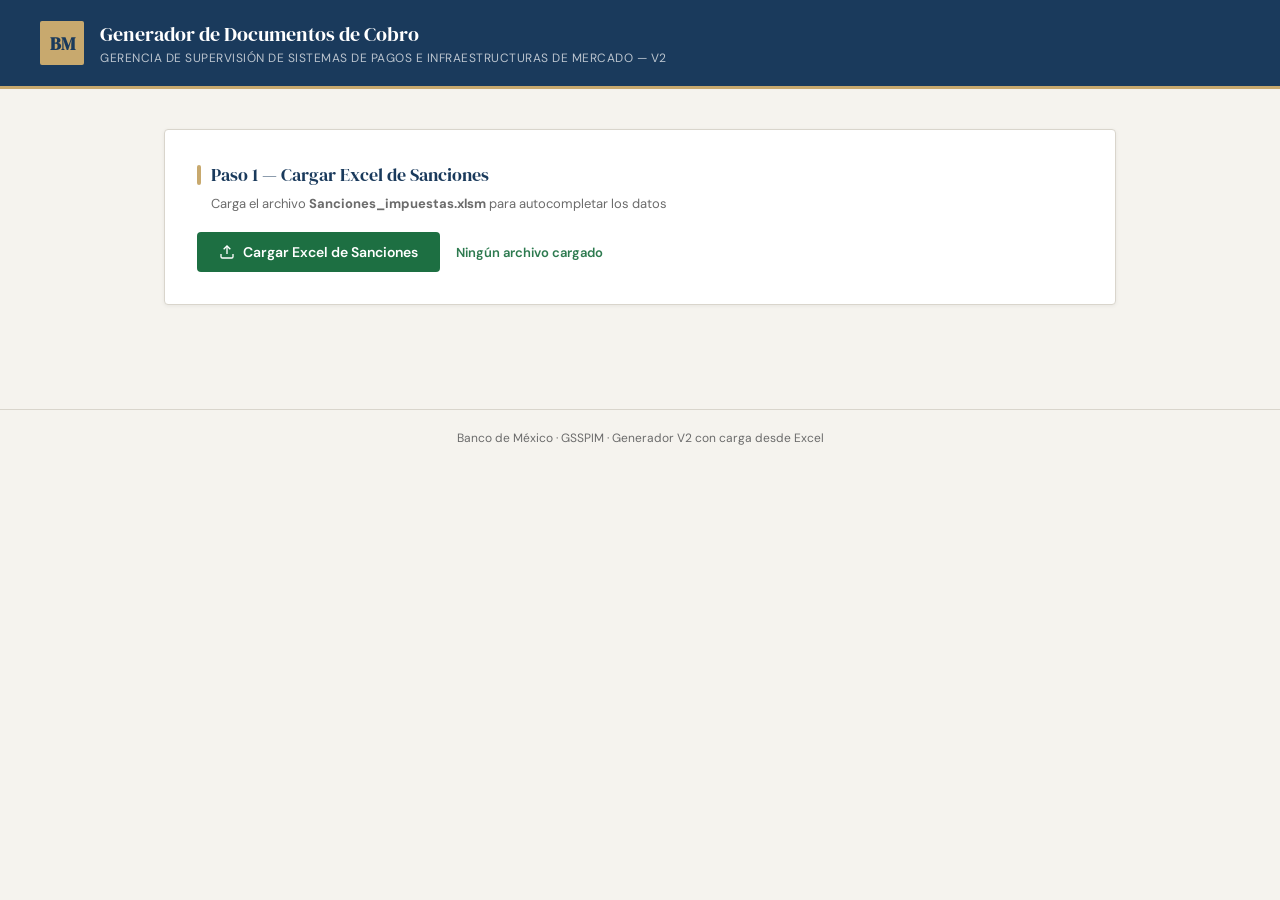
==== index.html @ 715772fc "Rename index_v2.html to index.html cambio nombre al archivo index" ====
<!DOCTYPE html>
<html lang="es">
<head>
<meta charset="UTF-8">
<meta name="viewport" content="width=device-width, initial-scale=1.0">
<title>Generador de Documentos de Cobro - GSSPIM</title>
<script src="xlsx.full.min.js"></script>
<script src="jszip.min.js"></script>
<script src="exceljs.min.js"></script>
<style>
@import url('https://fonts.googleapis.com/css2?family=DM+Serif+Display&family=DM+Sans:wght@300;400;500;600&display=swap');
:root{--bg:#f5f3ee;--surface:#fff;--accent:#1a3a5c;--accent2:#c8a96e;--text:#1c1c1c;--muted:#6b6b6b;--border:#d9d5cc;--ok:#2d7a4f;--err:#b83232;--r:4px}
*{box-sizing:border-box;margin:0;padding:0}
body{font-family:'DM Sans',sans-serif;background:var(--bg);color:var(--text);min-height:100vh}
header{background:var(--accent);color:#fff;padding:20px 40px;display:flex;align-items:center;gap:16px;border-bottom:3px solid var(--accent2)}
.logo{width:44px;height:44px;background:var(--accent2);border-radius:2px;display:flex;align-items:center;justify-content:center;font-family:'DM Serif Display',serif;font-size:18px;color:var(--accent);flex-shrink:0;font-weight:900}
header h1{font-family:'DM Serif Display',serif;font-size:20px;font-weight:400}
header p{font-size:12px;opacity:.7;margin-top:2px;letter-spacing:.5px;text-transform:uppercase}
.container{max-width:1000px;margin:0 auto;padding:40px 24px}
.card{background:var(--surface);border:1px solid var(--border);border-radius:var(--r);padding:32px;margin-bottom:24px;box-shadow:0 1px 4px rgba(0,0,0,.06)}
.card-title{font-family:'DM Serif Display',serif;font-size:18px;color:var(--accent);margin-bottom:8px;display:flex;align-items:center;gap:10px}
.card-title::before{content:'';display:block;width:4px;height:20px;background:var(--accent2);border-radius:2px}
.card-sub{font-size:13px;color:var(--muted);margin-bottom:20px;padding-left:14px}
.grid{display:grid;grid-template-columns:1fr 1fr;gap:18px}
.fg{display:flex;flex-direction:column;gap:6px}
.full{grid-column:1/-1}
label{font-size:12px;font-weight:600;color:var(--muted);text-transform:uppercase;letter-spacing:.6px}
.req{color:var(--accent2);margin-left:2px}
input,select{font-family:'DM Sans',sans-serif;font-size:14px;border:1px solid var(--border);border-radius:var(--r);padding:10px 12px;color:var(--text);background:var(--bg);transition:.15s;width:100%}
input:focus,select:focus{outline:none;border-color:var(--accent);box-shadow:0 0 0 3px rgba(26,58,92,.1);background:#fff}
hr.div{border:none;border-top:1px solid var(--border);margin:20px 0}
.btns{display:flex;gap:12px;flex-wrap:wrap}
.btn{font-family:'DM Sans',sans-serif;font-size:14px;font-weight:600;padding:11px 22px;border:none;border-radius:var(--r);cursor:pointer;display:flex;align-items:center;gap:8px;transition:.15s}
.btn-p{background:var(--accent);color:#fff}.btn-p:hover{background:#0f2540;transform:translateY(-1px)}
.btn-s{background:var(--accent2);color:var(--accent)}.btn-s:hover{background:#b89558;transform:translateY(-1px)}
.btn-o{background:transparent;color:var(--accent);border:1.5px solid var(--accent)}.btn-o:hover{background:var(--accent);color:#fff}
.btn-xl{background:#1d6f42;color:#fff}.btn-xl:hover{background:#155233;transform:translateY(-1px)}
.preview-box{background:#f9f8f5;border:1px dashed var(--border);border-radius:var(--r);padding:20px;font-size:13px;line-height:1.8}
.tag{display:inline-block;background:#eef2f7;color:var(--accent);border-radius:2px;padding:1px 6px;font-size:11px;font-weight:600;margin:0 2px}
.alert{padding:12px 16px;border-radius:var(--r);font-size:13px;margin-bottom:16px}
.al-ok{background:#f0f9f4;border:1px solid #a3d9b8;color:var(--ok)}
.al-err{background:#fdf2f2;border:1px solid #e8a4a4;color:var(--err)}
.hint{font-size:11px;color:var(--muted);margin-top:2px}
.cc{font-size:11px;text-align:right;color:var(--muted)}
.cc.warn{color:var(--accent2)}.cc.over{color:var(--err);font-weight:600}
.imp-box{background:#eef2f7;border:1px solid #c5d5e8;border-radius:var(--r);padding:8px 14px;font-size:13px;color:var(--accent);display:none;margin-top:6px}
.imp-box strong{font-size:11px;display:block;margin-bottom:2px}
.search-bar{display:flex;gap:12px;align-items:center;margin-bottom:16px}
.search-bar input{flex:1}
.lbl-archivo{font-size:13px;color:var(--ok);font-weight:600}
table{width:100%;border-collapse:collapse;font-size:13px;table-layout:fixed}
thead th{background:var(--accent);color:#fff;padding:10px 12px;text-align:left;font-weight:600;font-size:12px;text-transform:uppercase;letter-spacing:.4px;overflow:hidden;position:sticky;top:0;z-index:2}
thead th:nth-child(1){width:35%}
thead th:nth-child(2){width:18%}
thead th:nth-child(3){width:22%}
thead th:nth-child(4){width:25%}
tbody tr{border-bottom:1px solid var(--border);transition:background .1s}
tbody tr:hover{background:#f0f4f9;cursor:pointer}
tbody tr.sel{background:#dbeafe}
tbody td{padding:9px 12px;overflow:hidden;text-overflow:ellipsis;white-space:nowrap;word-break:break-word;white-space:normal}
.tbl-wrap{max-height:320px;overflow-y:auto;border:1px solid var(--border);border-radius:var(--r)}
footer{text-align:center;padding:20px;font-size:12px;color:var(--muted);border-top:1px solid var(--border);margin-top:40px}
@media(max-width:600px){.grid{grid-template-columns:1fr}.full{grid-column:1}header{padding:16px 20px}.container{padding:20px 16px}.card{padding:20px}}
</style>
</head>
<body>
<header>
  <div class="logo">BM</div>
  <div>
    <h1>Generador de Documentos de Cobro</h1>
    <p>Gerencia de Supervisi&#xF3;n de Sistemas de Pagos e Infraestructuras de Mercado &#x2014; V2</p>
  </div>
</header>
<div class="container">
  <div id="alert-area"></div>

  <div class="card">
    <div class="card-title">Paso 1 &#x2014; Cargar Excel de Sanciones</div>
    <div class="card-sub">Carga el archivo <strong>Sanciones_impuestas.xlsm</strong> para autocompletar los datos</div>
    <div style="display:flex;align-items:center;gap:16px;flex-wrap:wrap">
      <button class="btn btn-xl" id="btn-cargar">
        <svg width="16" height="16" fill="none" stroke="currentColor" stroke-width="2" viewBox="0 0 24 24"><path d="M21 15v4a2 2 0 0 1-2 2H5a2 2 0 0 1-2-2v-4"/><polyline points="17 8 12 3 7 8"/><line x1="12" y1="3" x2="12" y2="15"/></svg>
        Cargar Excel de Sanciones
      </button>
      <span class="lbl-archivo" id="lbl-archivo">Ning&#xFA;n archivo cargado</span>
    </div>
    <input type="file" id="file-input" accept=".xlsx,.xlsm,.xls" style="display:none">
  </div>

  <div class="card" id="sec-tabla" style="display:none">
    <div class="card-title">Paso 2 &#x2014; Selecciona el Registro</div>
    <div class="card-sub">Busca por instituci&#xF3;n, No. Resoluci&#xF3;n, expediente o memorando y haz clic en la fila</div>
    <div class="search-bar">
      <input type="text" id="buscador" placeholder="&#x1F50D; Buscar...">
    </div>
    <div class="tbl-wrap">
      <table>
        <thead>
          <tr>
            <th>Instituci&#xF3;n</th>
            <th>No. Memorando</th>
            <th>Expediente</th>
            <th>No. Resoluci&#xF3;n</th>
          </tr>
        </thead>
        <tbody id="tbl-body"></tbody>
      </table>
    </div>
  </div>

  <div class="card" id="sec-form" style="display:none">
    <div class="card-title">Paso 3 &#x2014; Verifica y Edita los Datos</div>
    <div class="card-sub">Todos los campos se autocompletan desde el Excel pero puedes editarlos libremente</div>
    <div class="grid">
      <div class="fg full">
        <label>Nombre Instituci&#xF3;n <span class="req">*</span></label>
        <input type="text" id="inst-nombre" placeholder="Nombre completo de la instituci&#xF3;n">
      </div>
      <div class="fg">
        <label>CASFIM <span class="req">*</span></label>
        <input type="text" id="casfim" placeholder="Ej: 40012">
      </div>
      <div class="fg">
        <label>Tipo de Operaci&#xF3;n</label>
        <select id="operacion"><option value="S">S &#x2014; Sanci&#xF3;n</option><option value="D">D &#x2014; Devoluci&#xF3;n</option></select>
      </div>
      <div class="fg">
        <label>No. Resoluci&#xF3;n <span class="req">*</span></label>
        <input type="text" id="no-res" placeholder="Ej: S22-118-2026">
      </div>
      <div class="fg">
        <label>Expediente <span class="req">*</span></label>
        <input type="text" id="exp" placeholder="Ej: SP.ID.CDA.2025.109">
      </div>
      <div class="fg full">
        <label>Importe (MXN) <span class="req">*</span></label>
        <input type="number" id="importe" placeholder="Ingresa el importe" min="0" step="0.01">
      </div>
      <div class="fg full">
        <label>* TEXTO (m&#xE1;x. 42 caracteres) <span class="req">*</span></label>
        <input type="text" id="texto" placeholder="S22-118-2026/SP.ID.CDA.2025.109" maxlength="60">
        <div class="cc" id="cc">0 / 42</div>
      </div>
    </div>
    <hr class="div">
    <div style="margin-bottom:16px;font-weight:600;font-size:13px;color:var(--accent);text-transform:uppercase;letter-spacing:.5px">Datos del Memorando Word</div>
    <div class="grid">
      <div class="fg">
        <label>No. Memorando (Ref.) <span class="req">*</span></label>
        <input type="text" id="memo" placeholder="Ej: D02-2026-079">
      </div>
      <div class="fg">
        <label>Fecha del Memorando <span class="req">*</span></label>
        <input type="date" id="f-memo">
        <div class="hint">Fecha de solicitud de cobro</div>
      </div>
      <div class="fg">
        <label>Fecha del escrito de la instituci&#xF3;n <span class="req">*</span></label>
        <input type="date" id="f-escrito">
        <div class="hint">Fecha autorizaci&#xF3;n de cobro</div>
      </div>
      <div class="fg">
        <label>Fecha de recepci&#xF3;n del escrito <span class="req">*</span></label>
        <input type="date" id="f-recep">
        <div class="hint">Fecha de recepci&#xF3;n de autorizaci&#xF3;n de cobro</div>
      </div>
    </div>
  </div>

  <div class="card" id="sec-preview" style="display:none">
    <div class="card-title">Vista Previa</div>
    <div class="preview-box" id="preview"><em style="color:var(--muted)">Selecciona un registro para ver la vista previa...</em></div>
  </div>

  <div class="card" id="sec-generar" style="display:none">
    <div class="card-title">Generar Documentos</div>
    <div class="btns">
      <button class="btn btn-p" onclick="generateExcel()">
        <svg width="16" height="16" fill="none" stroke="currentColor" stroke-width="2" viewBox="0 0 24 24"><path d="M14 2H6a2 2 0 0 0-2 2v16a2 2 0 0 0 2 2h12a2 2 0 0 0 2-2V8z"/><polyline points="14 2 14 8 20 8"/></svg>
        Generar Excel (Layout BBVA)
      </button>
      <button class="btn btn-s" onclick="generateWord()">
        <svg width="16" height="16" fill="none" stroke="currentColor" stroke-width="2" viewBox="0 0 24 24"><path d="M14 2H6a2 2 0 0 0-2 2v16a2 2 0 0 0 2 2h12a2 2 0 0 0 2-2V8z"/><polyline points="14 2 14 8 20 8"/></svg>
        Generar Memorando (.docx)
      </button>
      <button class="btn btn-o" onclick="generateAll()">
        <svg width="16" height="16" fill="none" stroke="currentColor" stroke-width="2" viewBox="0 0 24 24"><polyline points="8 17 12 21 16 17"/><line x1="12" y1="12" x2="12" y2="21"/><path d="M20.88 18.09A5 5 0 0 0 18 9h-1.26A8 8 0 1 0 3 16.29"/></svg>
        Generar Ambos
      </button>
    </div>
  </div>
</div>
<footer>Banco de M&#xE9;xico &#xB7; GSSPIM &#xB7; Generador V2 con carga desde Excel</footer>
<script src="app2.js"></script>
<script>
const obsFields=['inst-nombre','casfim','no-res','exp','importe','texto','memo','f-memo','f-escrito','f-recep'];
obsFields.forEach(id=>{
  const el=document.getElementById(id);
  if(el) el.addEventListener('input',()=>{
    document.getElementById('sec-preview').style.display='block';
    document.getElementById('sec-generar').style.display='block';
    updPreview();
  });
  if(el) el.addEventListener('change',()=>{
    document.getElementById('sec-preview').style.display='block';
    document.getElementById('sec-generar').style.display='block';
    updPreview();
  });
});
</script>
</body>
</html>
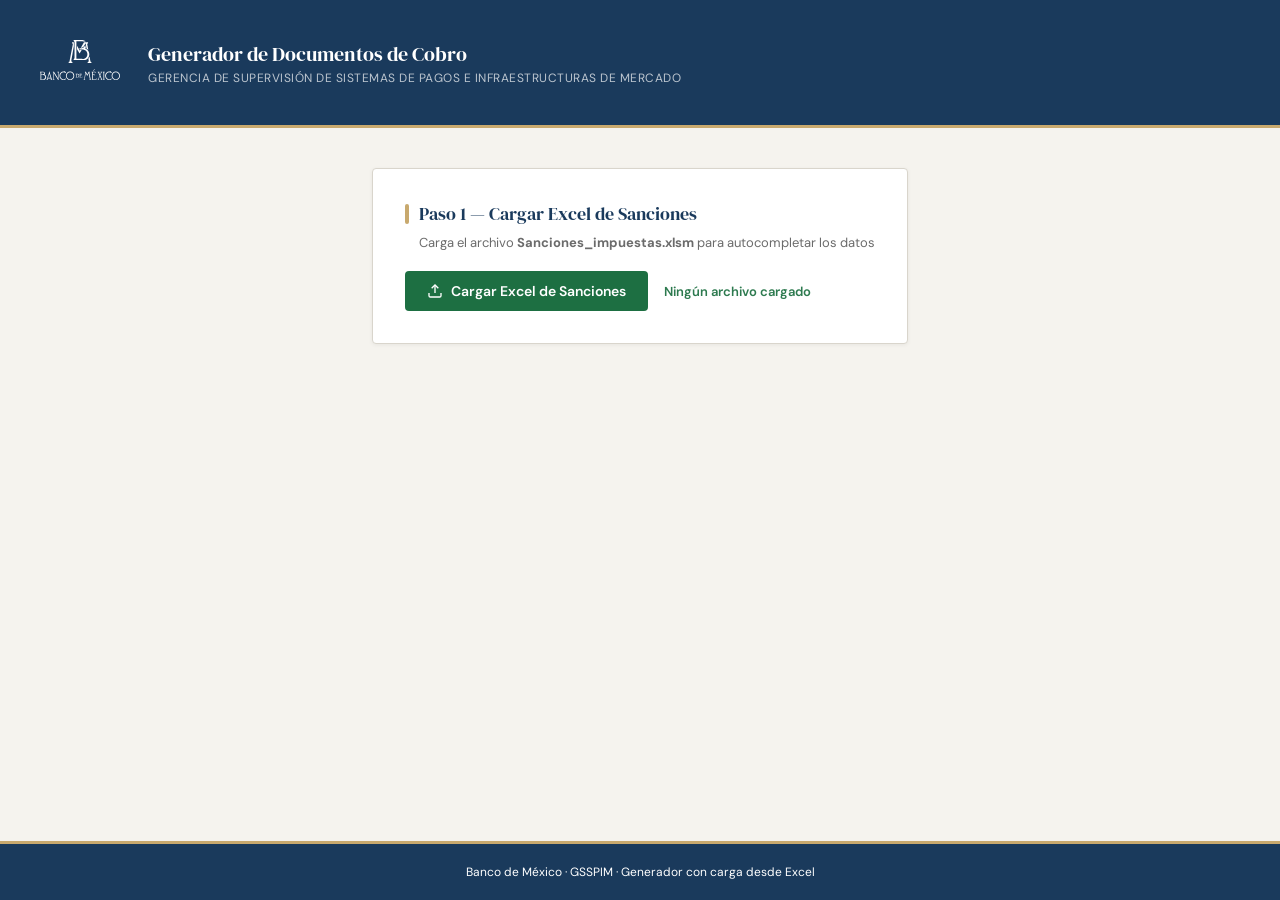
==== commit a837ddfa: "Update title and improve text clarity in index.html" ====
--- a/index.html
+++ b/index.html
@@ -3,72 +3,18 @@
 <head>
 <meta charset="UTF-8">
 <meta name="viewport" content="width=device-width, initial-scale=1.0">
-<title>Generador de Documentos de Cobro - GSSPIM</title>
+<link rel="icon" type="image/png" sizes="32x32" href="img/favicon_bm.png">
+<title>Generador de Documentos de Cobro V2 &#x2014; GSSPIM</title>
 <script src="xlsx.full.min.js"></script>
 <script src="jszip.min.js"></script>
 <script src="exceljs.min.js"></script>
-<style>
-@import url('https://fonts.googleapis.com/css2?family=DM+Serif+Display&family=DM+Sans:wght@300;400;500;600&display=swap');
-:root{--bg:#f5f3ee;--surface:#fff;--accent:#1a3a5c;--accent2:#c8a96e;--text:#1c1c1c;--muted:#6b6b6b;--border:#d9d5cc;--ok:#2d7a4f;--err:#b83232;--r:4px}
-*{box-sizing:border-box;margin:0;padding:0}
-body{font-family:'DM Sans',sans-serif;background:var(--bg);color:var(--text);min-height:100vh}
-header{background:var(--accent);color:#fff;padding:20px 40px;display:flex;align-items:center;gap:16px;border-bottom:3px solid var(--accent2)}
-.logo{width:44px;height:44px;background:var(--accent2);border-radius:2px;display:flex;align-items:center;justify-content:center;font-family:'DM Serif Display',serif;font-size:18px;color:var(--accent);flex-shrink:0;font-weight:900}
-header h1{font-family:'DM Serif Display',serif;font-size:20px;font-weight:400}
-header p{font-size:12px;opacity:.7;margin-top:2px;letter-spacing:.5px;text-transform:uppercase}
-.container{max-width:1000px;margin:0 auto;padding:40px 24px}
-.card{background:var(--surface);border:1px solid var(--border);border-radius:var(--r);padding:32px;margin-bottom:24px;box-shadow:0 1px 4px rgba(0,0,0,.06)}
-.card-title{font-family:'DM Serif Display',serif;font-size:18px;color:var(--accent);margin-bottom:8px;display:flex;align-items:center;gap:10px}
-.card-title::before{content:'';display:block;width:4px;height:20px;background:var(--accent2);border-radius:2px}
-.card-sub{font-size:13px;color:var(--muted);margin-bottom:20px;padding-left:14px}
-.grid{display:grid;grid-template-columns:1fr 1fr;gap:18px}
-.fg{display:flex;flex-direction:column;gap:6px}
-.full{grid-column:1/-1}
-label{font-size:12px;font-weight:600;color:var(--muted);text-transform:uppercase;letter-spacing:.6px}
-.req{color:var(--accent2);margin-left:2px}
-input,select{font-family:'DM Sans',sans-serif;font-size:14px;border:1px solid var(--border);border-radius:var(--r);padding:10px 12px;color:var(--text);background:var(--bg);transition:.15s;width:100%}
-input:focus,select:focus{outline:none;border-color:var(--accent);box-shadow:0 0 0 3px rgba(26,58,92,.1);background:#fff}
-hr.div{border:none;border-top:1px solid var(--border);margin:20px 0}
-.btns{display:flex;gap:12px;flex-wrap:wrap}
-.btn{font-family:'DM Sans',sans-serif;font-size:14px;font-weight:600;padding:11px 22px;border:none;border-radius:var(--r);cursor:pointer;display:flex;align-items:center;gap:8px;transition:.15s}
-.btn-p{background:var(--accent);color:#fff}.btn-p:hover{background:#0f2540;transform:translateY(-1px)}
-.btn-s{background:var(--accent2);color:var(--accent)}.btn-s:hover{background:#b89558;transform:translateY(-1px)}
-.btn-o{background:transparent;color:var(--accent);border:1.5px solid var(--accent)}.btn-o:hover{background:var(--accent);color:#fff}
-.btn-xl{background:#1d6f42;color:#fff}.btn-xl:hover{background:#155233;transform:translateY(-1px)}
-.preview-box{background:#f9f8f5;border:1px dashed var(--border);border-radius:var(--r);padding:20px;font-size:13px;line-height:1.8}
-.tag{display:inline-block;background:#eef2f7;color:var(--accent);border-radius:2px;padding:1px 6px;font-size:11px;font-weight:600;margin:0 2px}
-.alert{padding:12px 16px;border-radius:var(--r);font-size:13px;margin-bottom:16px}
-.al-ok{background:#f0f9f4;border:1px solid #a3d9b8;color:var(--ok)}
-.al-err{background:#fdf2f2;border:1px solid #e8a4a4;color:var(--err)}
-.hint{font-size:11px;color:var(--muted);margin-top:2px}
-.cc{font-size:11px;text-align:right;color:var(--muted)}
-.cc.warn{color:var(--accent2)}.cc.over{color:var(--err);font-weight:600}
-.imp-box{background:#eef2f7;border:1px solid #c5d5e8;border-radius:var(--r);padding:8px 14px;font-size:13px;color:var(--accent);display:none;margin-top:6px}
-.imp-box strong{font-size:11px;display:block;margin-bottom:2px}
-.search-bar{display:flex;gap:12px;align-items:center;margin-bottom:16px}
-.search-bar input{flex:1}
-.lbl-archivo{font-size:13px;color:var(--ok);font-weight:600}
-table{width:100%;border-collapse:collapse;font-size:13px;table-layout:fixed}
-thead th{background:var(--accent);color:#fff;padding:10px 12px;text-align:left;font-weight:600;font-size:12px;text-transform:uppercase;letter-spacing:.4px;overflow:hidden;position:sticky;top:0;z-index:2}
-thead th:nth-child(1){width:35%}
-thead th:nth-child(2){width:18%}
-thead th:nth-child(3){width:22%}
-thead th:nth-child(4){width:25%}
-tbody tr{border-bottom:1px solid var(--border);transition:background .1s}
-tbody tr:hover{background:#f0f4f9;cursor:pointer}
-tbody tr.sel{background:#dbeafe}
-tbody td{padding:9px 12px;overflow:hidden;text-overflow:ellipsis;white-space:nowrap;word-break:break-word;white-space:normal}
-.tbl-wrap{max-height:320px;overflow-y:auto;border:1px solid var(--border);border-radius:var(--r)}
-footer{text-align:center;padding:20px;font-size:12px;color:var(--muted);border-top:1px solid var(--border);margin-top:40px}
-@media(max-width:600px){.grid{grid-template-columns:1fr}.full{grid-column:1}header{padding:16px 20px}.container{padding:20px 16px}.card{padding:20px}}
-</style>
+<link rel="stylesheet" href="styles.css">
 </head>
 <body>
 <header>
-  <div class="logo">BM</div>
-  <div>
+<div class="logo"><a href="#" onclick="window.scrollTo({top:0,behavior:'smooth'});return false;"><img src="img/Logobm.svg" style="width:80px;height:80px;object-fit:contain;filter:brightness(0) invert(1);"></a></div>  <div>
     <h1>Generador de Documentos de Cobro</h1>
-    <p>Gerencia de Supervisi&#xF3;n de Sistemas de Pagos e Infraestructuras de Mercado &#x2014; V2</p>
+    <p>Gerencia de Supervisi&#xF3;n de Sistemas de Pagos e Infraestructuras de Mercado</p>
   </div>
 </header>
 <div class="container">
@@ -89,21 +35,21 @@
 
   <div class="card" id="sec-tabla" style="display:none">
     <div class="card-title">Paso 2 &#x2014; Selecciona el Registro</div>
-    <div class="card-sub">Busca por instituci&#xF3;n, No. Resoluci&#xF3;n, expediente o memorando y haz clic en la fila</div>
+    <div class="card-sub">Busca por Instituci&#xF3;n, No. Memorando, Expediente o  No. Resoluci&#xF3;n, y haz clic en la fila</div>
     <div class="search-bar">
-      <input type="text" id="buscador" placeholder="&#x1F50D; Buscar...">
+      <input type="text" id="buscador" placeholder="Buscar...">
     </div>
     <div class="tbl-wrap">
       <table>
         <thead>
           <tr>
-            <th>Instituci&#xF3;n</th>
+            <th>Instituci&#xF3;n</th> 
             <th>No. Memorando</th>
             <th>Expediente</th>
             <th>No. Resoluci&#xF3;n</th>
           </tr>
         </thead>
-        <tbody id="tbl-body"></tbody>
+        <tbody id="tbl-body"></tbody> 
       </table>
     </div>
   </div>
@@ -113,7 +59,7 @@
     <div class="card-sub">Todos los campos se autocompletan desde el Excel pero puedes editarlos libremente</div>
     <div class="grid">
       <div class="fg full">
-        <label>Nombre Instituci&#xF3;n <span class="req">*</span></label>
+        <label>Nombre Instituci&#xF3;n <span class="req">*</span></label> 
         <input type="text" id="inst-nombre" placeholder="Nombre completo de la instituci&#xF3;n">
       </div>
       <div class="fg">
@@ -150,17 +96,17 @@
         <input type="text" id="memo" placeholder="Ej: D02-2026-079">
       </div>
       <div class="fg">
-        <label>Fecha del Memorando <span class="req">*</span></label>
+        <label>Fecha de solicitud de cobro<span class="req">*</span></label>
         <input type="date" id="f-memo">
         <div class="hint">Fecha de solicitud de cobro</div>
       </div>
       <div class="fg">
-        <label>Fecha del escrito de la instituci&#xF3;n <span class="req">*</span></label>
+        <label>Fecha de autorizaci&#xF3;n de cobro<span class="req">*</span></label>
         <input type="date" id="f-escrito">
         <div class="hint">Fecha autorizaci&#xF3;n de cobro</div>
       </div>
       <div class="fg">
-        <label>Fecha de recepci&#xF3;n del escrito <span class="req">*</span></label>
+        <label>Fecha de recepci&#xF3;n de autorizaci&#xF3;n de cobro <span class="req">*</span></label>
         <input type="date" id="f-recep">
         <div class="hint">Fecha de recepci&#xF3;n de autorizaci&#xF3;n de cobro</div>
       </div>
@@ -177,11 +123,11 @@
     <div class="btns">
       <button class="btn btn-p" onclick="generateExcel()">
         <svg width="16" height="16" fill="none" stroke="currentColor" stroke-width="2" viewBox="0 0 24 24"><path d="M14 2H6a2 2 0 0 0-2 2v16a2 2 0 0 0 2 2h12a2 2 0 0 0 2-2V8z"/><polyline points="14 2 14 8 20 8"/></svg>
-        Generar Excel (Layout BBVA)
+        Generar Layout (Excel)
       </button>
       <button class="btn btn-s" onclick="generateWord()">
         <svg width="16" height="16" fill="none" stroke="currentColor" stroke-width="2" viewBox="0 0 24 24"><path d="M14 2H6a2 2 0 0 0-2 2v16a2 2 0 0 0 2 2h12a2 2 0 0 0 2-2V8z"/><polyline points="14 2 14 8 20 8"/></svg>
-        Generar Memorando (.docx)
+        Generar Memorando (Word)
       </button>
       <button class="btn btn-o" onclick="generateAll()">
         <svg width="16" height="16" fill="none" stroke="currentColor" stroke-width="2" viewBox="0 0 24 24"><polyline points="8 17 12 21 16 17"/><line x1="12" y1="12" x2="12" y2="21"/><path d="M20.88 18.09A5 5 0 0 0 18 9h-1.26A8 8 0 1 0 3 16.29"/></svg>
@@ -190,7 +136,7 @@
     </div>
   </div>
 </div>
-<footer>Banco de M&#xE9;xico &#xB7; GSSPIM &#xB7; Generador V2 con carga desde Excel</footer>
+<footer>Banco de M&#xE9;xico &#xB7; GSSPIM &#xB7; Generador con carga desde Excel</footer>
 <script src="app2.js"></script>
 <script>
 const obsFields=['inst-nombre','casfim','no-res','exp','importe','texto','memo','f-memo','f-escrito','f-recep'];
--- a/styles.css
+++ b/styles.css
@@ -0,0 +1,52 @@
+@import url('https://fonts.googleapis.com/css2?family=DM+Serif+Display&family=DM+Sans:wght@300;400;500;600&display=swap');
+:root{--bg:#f5f3ee;--surface:#fff;--accent:#1a3a5c;--accent2:#c8a96e;--text:#1c1c1c;--muted:#6b6b6b;--border:#d9d5cc;--ok:#2d7a4f;--err:#b83232;--r:4px}
+*{box-sizing:border-box;margin:0;padding:0}
+body{font-family:'DM Sans',sans-serif;background:var(--bg);color:var(--text);min-height:100vh;display:flex;flex-direction:column;}
+header{background:var(--accent);color:#fff;padding:20px 40px;display:flex;align-items:center;gap:28px;border-bottom:3px solid var(--accent2);position:sticky;top:0;z-index:100;}
+header h1{font-family:'DM Serif Display',serif;font-size:20px;font-weight:400}
+header p{font-size:12px;opacity:.7;margin-top:2px;letter-spacing:.5px;text-transform:uppercase}
+.container{max-width:1000px;margin:0 auto;padding:40px 24px;flex:1;}.card{background:var(--surface);border:1px solid var(--border);border-radius:var(--r);padding:32px;margin-bottom:24px;box-shadow:0 1px 4px rgba(0,0,0,.06)}
+.card-title{font-family:'DM Serif Display',serif;font-size:18px;color:var(--accent);margin-bottom:8px;display:flex;align-items:center;gap:10px}
+.card-title::before{content:'';display:block;width:4px;height:20px;background:var(--accent2);border-radius:2px}
+.card-sub{font-size:13px;color:var(--muted);margin-bottom:20px;padding-left:14px}
+.grid{display:grid;grid-template-columns:1fr 1fr;gap:18px}
+.fg{display:flex;flex-direction:column;gap:6px}
+.full{grid-column:1/-1}
+label{font-size:12px;font-weight:600;color:var(--muted);text-transform:uppercase;letter-spacing:.6px}
+.req{color:var(--accent2);margin-left:2px}
+input,select{font-family:'DM Sans',sans-serif;font-size:14px;border:1px solid var(--border);border-radius:var(--r);padding:10px 12px;color:var(--text);background:var(--bg);transition:.15s;width:100%}
+input:focus,select:focus{outline:none;border-color:var(--accent);box-shadow:0 0 0 3px rgba(26,58,92,.1);background:#fff}
+hr.div{border:none;border-top:1px solid var(--border);margin:20px 0}
+.btns{display:flex;gap:12px;flex-wrap:wrap}
+.btn{font-family:'DM Sans',sans-serif;font-size:14px;font-weight:600;padding:11px 22px;border:none;border-radius:var(--r);cursor:pointer;display:flex;align-items:center;gap:8px;transition:.15s}
+.btn-p{background:var(--accent);color:#fff}.btn-p:hover{background:#0f2540;transform:translateY(-1px)}
+.btn-s{background:var(--accent2);color:var(--accent)}.btn-s:hover{background:#b89558;transform:translateY(-1px)}
+.btn-o{background:transparent;color:var(--accent);border:1.5px solid var(--accent)}.btn-o:hover{background:var(--accent);color:#fff}
+.btn-xl{background:#1d6f42;color:#fff}.btn-xl:hover{background:#155233;transform:translateY(-1px)}
+.preview-box{background:#f9f8f5;border:1px dashed var(--border);border-radius:var(--r);padding:20px;font-size:13px;line-height:1.8}
+.tag{display:inline-block;background:#eef2f7;color:var(--accent);border-radius:2px;padding:1px 6px;font-size:11px;font-weight:600;margin:0 2px}
+.alert{padding:12px 16px;border-radius:var(--r);font-size:13px;margin-bottom:16px}
+.al-ok{background:#f0f9f4;border:1px solid #a3d9b8;color:var(--ok)}
+.al-err{background:#fdf2f2;border:1px solid #e8a4a4;color:var(--err)}
+.hint{font-size:11px;color:var(--muted);margin-top:2px}
+.cc{font-size:11px;text-align:right;color:var(--muted)}
+.cc.warn{color:var(--accent2)}.cc.over{color:var(--err);font-weight:600}
+.imp-box{background:#eef2f7;border:1px solid #c5d5e8;border-radius:var(--r);padding:8px 14px;font-size:13px;color:var(--accent);display:none;margin-top:6px}
+.imp-box strong{font-size:11px;display:block;margin-bottom:2px}
+.search-bar{display:flex;gap:12px;align-items:center;margin-bottom:16px}
+.search-bar input{flex:1}
+.lbl-archivo{font-size:13px;color:var(--ok);font-weight:600}
+table{width:100%;border-collapse:collapse;font-size:13px;table-layout:fixed}
+thead th{background:var(--accent);color:#fff;padding:10px 12px;text-align:left;font-weight:600;font-size:12px;text-transform:uppercase;letter-spacing:.4px;overflow:hidden;position:sticky;top:0;z-index:2}
+thead th:nth-child(1){width:35%}
+thead th:nth-child(2){width:18%}
+thead th:nth-child(3){width:22%}
+thead th:nth-child(4){width:25%}
+tbody tr{border-bottom:1px solid var(--border);transition:background .1s}
+tbody tr:hover{background:#f0f4f9;cursor:pointer}
+tbody tr.sel{background:#dbeafe}
+tbody td{padding:9px 12px;overflow:hidden;text-overflow:ellipsis;white-space:nowrap;word-break:break-word;white-space:normal}
+.tbl-wrap{max-height:320px;overflow-y:auto;border:1px solid var(--border);border-radius:var(--r)}
+footer{text-align:center;padding:20px;font-size:12px;color:#fff;background:var(--accent);border-top:3px solid var(--accent2);margin-top:40px}
+@media(max-width:600px){.grid{grid-template-columns:1fr}.full{grid-column:1}
+header{padding:16px 20px}.container{padding:20px 16px}.card{padding:20px}}
